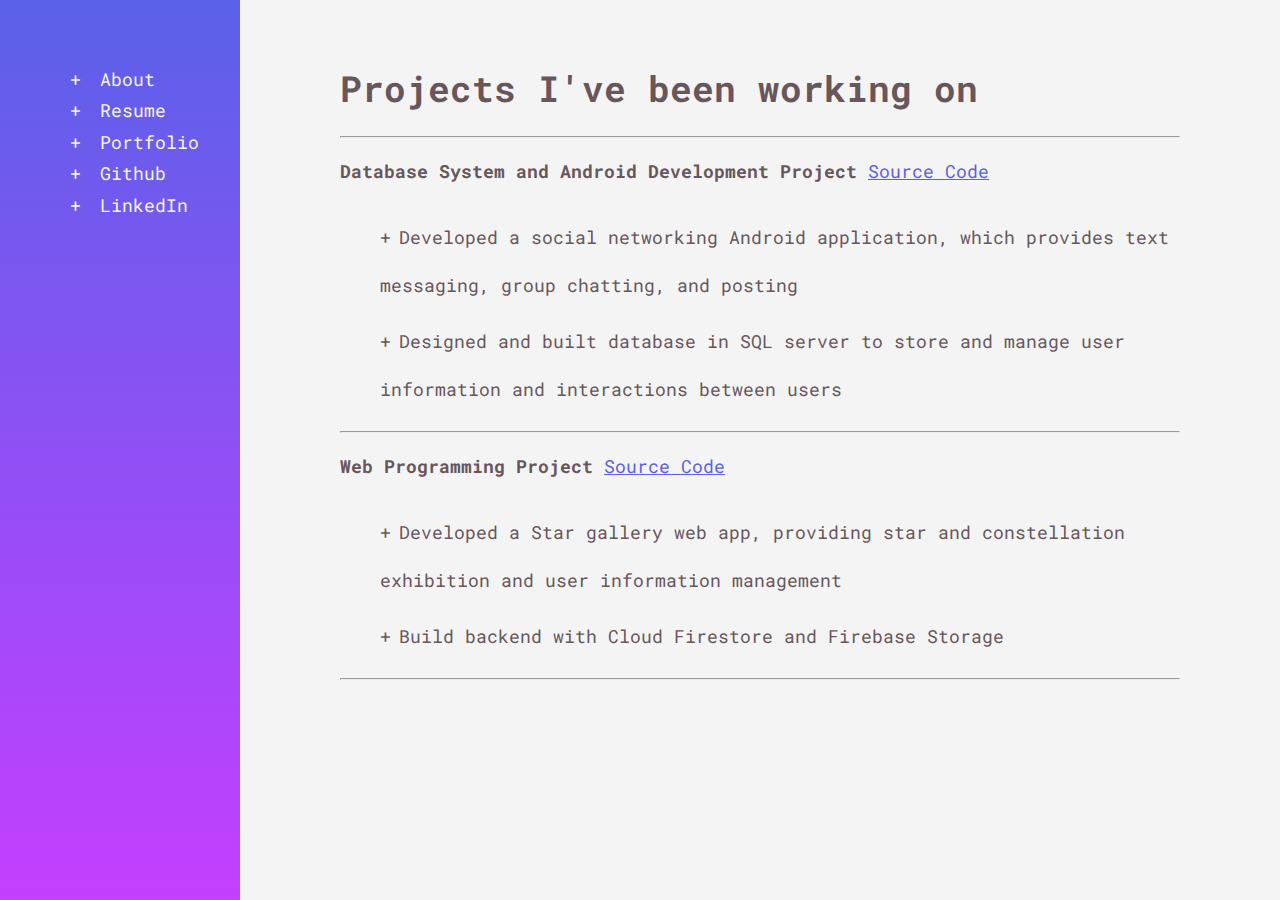
==== portfolio.html @ 083c7336 "personal website" ====
<!doctype html>
<html lang="en">

<head>
  <meta charset="utf-8">
  <link rel="stylesheet" href="styles/main.css">
  <link rel="preconnect" href="https://fonts.gstatic.com">
  <link href="https://fonts.googleapis.com/css2?family=Roboto+Mono&display=swap" rel="stylesheet">
  <title>Ao Liu - Portfolio</title>
</head>

<body>
  <style>
    body {
      font-family: 'Roboto Mono', monospace;
    }
  </style>
  <div class="container">
    <div class="sidebar">
      <ul>
        <li>
          <a href="index.html">About</a>
        </li>
        <li>
          <a href="resume.html">Resume</a>
        </li>
        <li>
          <a href="#">Portfolio</a>
        </li>
        <li>
          <a href="https://github.com/Ao-Liu">Github</a>
        </li>
        <li>
          <a href="https://www.linkedin.com/in/ao-liu-9963391b9/">LinkedIn</a>
        </li>
      </ul>
    </div>
    <div class="content">
      <h1>Projects I've been working on</h1>
      <hr>
      <strong>Database System and Android Development Project</strong>
      <a href="https://github.com/Ao-Liu/WeGroup">Source Code</a>
      <ul>
        <li>Developed a social networking Android application,
          which provides text messaging, group chatting, and posting</li>
        <li>Designed and built database in SQL server to store and manage
          user information and interactions between users</li>
      </ul>
      <div></div>
      <hr>

      <strong>Web Programming Project</strong>
      <a href="https://github.com/Ao-Liu/MyStarCollection">Source Code</a>
      <ul>
        <li>Developed a Star gallery web app, providing star and
          constellation exhibition and user information management
        </li>
        <li>Build backend with Cloud Firestore and Firebase Storage</li>
      </ul>
      <hr>
    </div>
  </div>
</body>
---- styles/main.css ----
html,
body {
  width: 100%;
  height: 100%;
}

body {
  margin: 0;
  padding: 0;
  background: #F5F4F4;
  color: #67575D;
  font-family: 'Barlow Semi Condensed', sans-serif;
  font-size: 18px;
  line-height: 1.3;
}

.gradbg {
  position: fixed;
  width: 50%;
  height: 100%;
  background: linear-gradient(to bottom, #f4b261 0%, #f1685f 100%);
  z-index: -1;
}

.container {
  position: absolute;
  top: 50%;
  left: 50%;
  transform: translate(-50%, -50%);
  width: 100%;
  min-height: 80%;
  height: 100%;
  background: #F5F4F4;
  box-shadow: 0px 10px 15px 5px rgba(0, 0, 0, 0.1);
  display: flex;
}

.sidebar {
  width: 300px;
  height: 100%;
  padding: 50px 0px 50px 30px;
  background: linear-gradient(to bottom, #5a61e9 0%, #c43fff 100%);
  color: #F5F4F4;
  box-sizing: border-box;
}

a {
  color: #5a61e9;
}

.sidebar a {
  color: #F5F4F4;
  text-decoration: none;
}

.content {
  padding: 40px 100px;
  width: 100%;
  box-sizing: border-box;
  overflow: auto;
  line-height: 3rem;
}

ul {
  list-style: none;
}

li {
  margin-bottom: 8px;
}

li:before {
  content: "+";
  margin-right: 8px;
}

@media (max-width: 900px) {
  .container {
    flex-direction: column;
  }

  .sidebar {
    width: 100%;
    height: 100px;
    padding: 20px;
    margin: 0;
  }

  .sidebar ul {
    padding: 0;
    display: flex;
    justify-content: space-around;
  }

  .sidebar li {
    margin: 0;
  }

  .sidebar li:before {
    content: "";
    margin: 0;
  }

  .content {
    width: 100%;
    padding: 20px;
  }
}
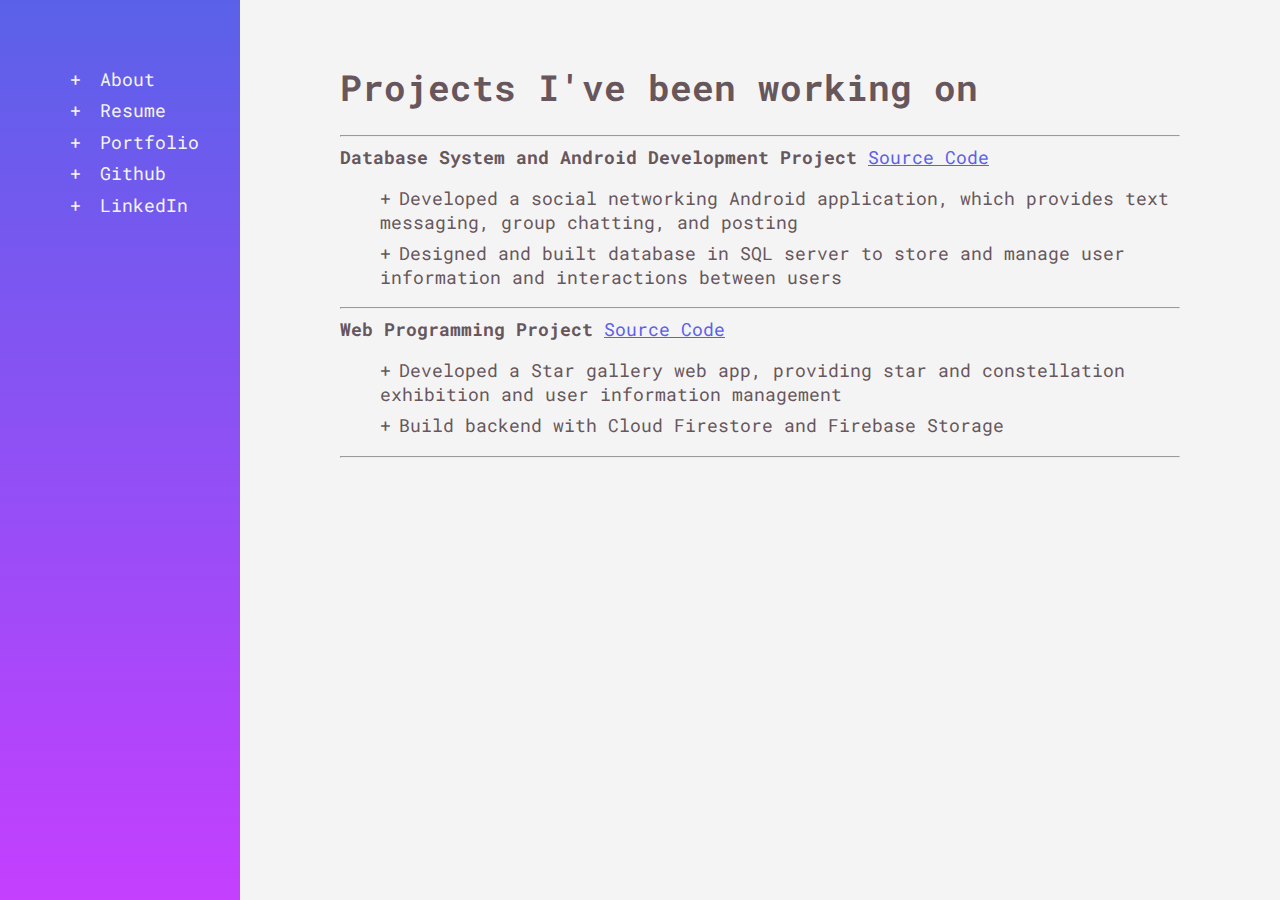
==== commit e76ffa8c: "css update" ====
--- a/portfolio.html
+++ b/portfolio.html
@@ -3,7 +3,7 @@
 
 <head>
   <meta charset="utf-8">
-  <link rel="stylesheet" href="styles/main.css">
+  <link rel="stylesheet" href="styles/portfolio.css">
   <link rel="preconnect" href="https://fonts.gstatic.com">
   <link href="https://fonts.googleapis.com/css2?family=Roboto+Mono&display=swap" rel="stylesheet">
   <title>Ao Liu - Portfolio</title>
--- a/styles/portfolio.css
+++ b/styles/portfolio.css
@@ -0,0 +1,107 @@
+html,
+body {
+  width: 100%;
+  height: 100%;
+}
+
+body {
+  margin: 0;
+  padding: 0;
+  background: #F5F4F4;
+  color: #67575D;
+  font-family: 'Barlow Semi Condensed', sans-serif;
+  font-size: 18px;
+  line-height: 1.3;
+}
+
+.gradbg {
+  position: fixed;
+  width: 50%;
+  height: 100%;
+  background: linear-gradient(to bottom, #f4b261 0%, #f1685f 100%);
+  z-index: -1;
+}
+
+.container {
+  position: absolute;
+  top: 50%;
+  left: 50%;
+  transform: translate(-50%, -50%);
+  width: 100%;
+  min-height: 80%;
+  height: 100%;
+  background: #F5F4F4;
+  box-shadow: 0px 10px 15px 5px rgba(0, 0, 0, 0.1);
+  display: flex;
+}
+
+.sidebar {
+  width: 300px;
+  height: 100%;
+  padding: 50px 0px 50px 30px;
+  background: linear-gradient(to bottom, #5a61e9 0%, #c43fff 100%);
+  color: #F5F4F4;
+  box-sizing: border-box;
+}
+
+a {
+  color: #5a61e9;
+}
+
+.sidebar a {
+  color: #F5F4F4;
+  text-decoration: none;
+}
+
+.content {
+  padding: 40px 100px;
+  width: 100%;
+  box-sizing: border-box;
+  overflow: auto;
+}
+
+ul {
+  list-style: none;
+}
+
+li {
+  margin-bottom: 8px;
+}
+
+li:before {
+  content: "+";
+  margin-right: 8px;
+}
+
+@media (max-width: 900px) {
+  .container {
+    flex-direction: column;
+  }
+
+  .sidebar {
+    width: 100%;
+    height: 100px;
+    padding: 20px;
+    margin: 0;
+  }
+
+  .sidebar ul {
+    padding: 0;
+    display: flex;
+    justify-content: space-around;
+  }
+
+  .sidebar li {
+    margin: 0;
+  }
+
+  .sidebar li:before {
+    content: "";
+    margin: 0;
+  }
+
+  .content {
+    width: 100%;
+    padding: 20px;
+  }
+}